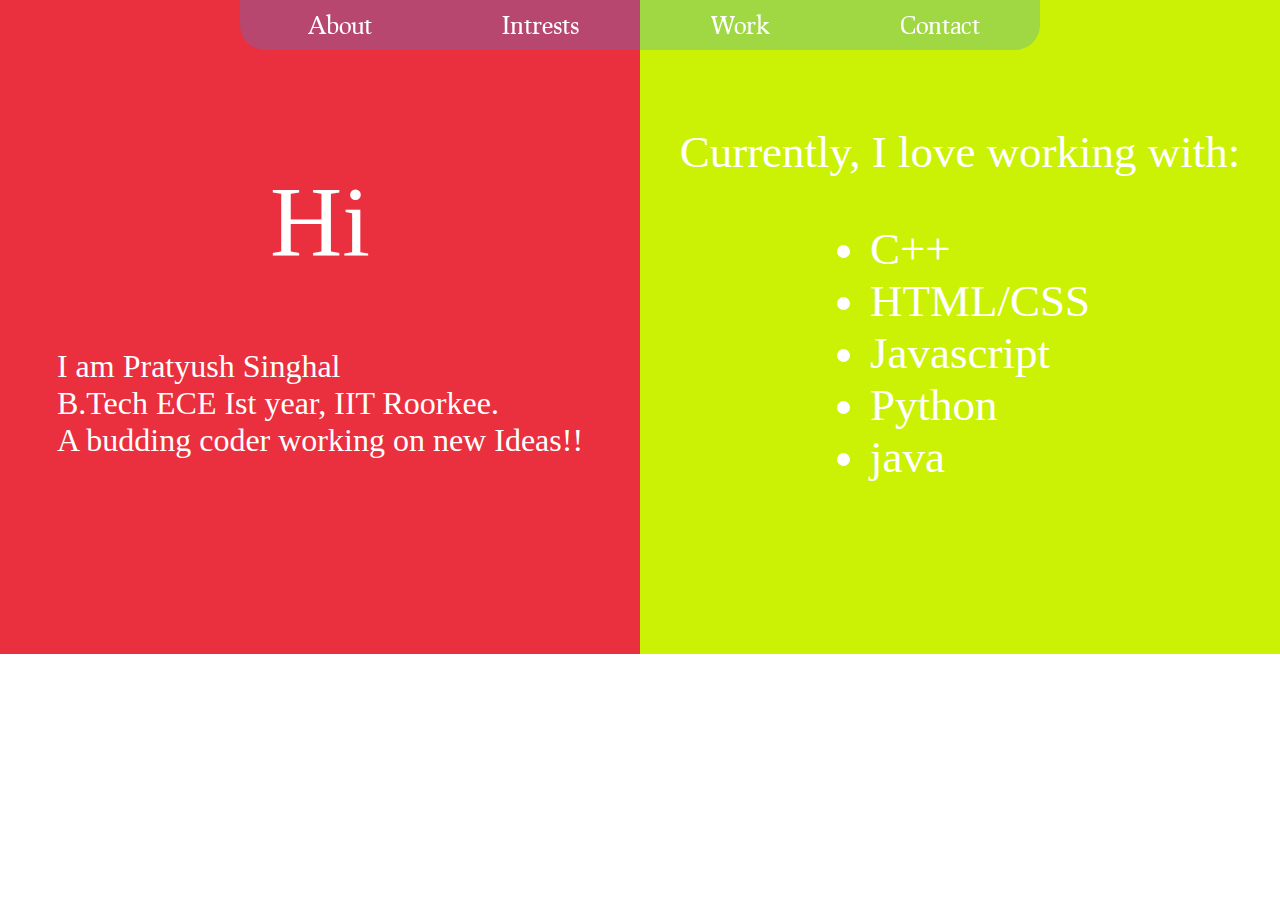
==== index.html @ c1a0a808 "rename files" ====
<!DOCTYPE html>
<html>
<head>
	<link rel="stylesheet" type="text/css" href="about_me.css">
	<script src="https://ajax.googleapis.com/ajax/libs/jquery/3.1.1/jquery.min.js"></script>
	<script type="text/javascript" src="about_me.js"></script>
	<title>About me</title>
</head>
<body>
<div id="menu">
				<a href="#" class="menu_link" onclick="about()">About</a>
				<a href="#" class="menu_link" onclick="intrests()">Intrests</a>
				<a href="#" class="menu_link" onclick="work()">Work</a>
				<a href="#" class="menu_link" onclick="contact()">Contact</a>
	</div>
<div class="container">
	<div id="first_div_window" class="divs">
		<div id="first_div_content" class="content">
			<div id="about_me_1" class="internal_div">
				<span id="hi">Hi</span><br> 
				<p>I am Pratyush Singhal<br>
				B.Tech ECE Ist year, IIT Roorkee.<br>
				A budding coder working on new Ideas!!</p>
			</div>
			<div id="intrests_1" class="internal_div">
				<h1>Nothing and Everything</h1>
				Still exploring and gaining new experiences<br>
				Usually Intrested in every new thing!!<br>
				<span id="ps">PS: The only constant for me is being a Foodie :P</span>
			</div>
			<div id="work_1" class="internal_div">
				Still, new to developing<br>
				So the list will be short<br>
				(Very Short)! :(
			</div>
			<div id="Contact_1" class="internal_div">
				<h1>Contact Me:</h1>
				BG-67, Rajendra Bhawan<br>
				IIT Roorkee
			</div>
		</div>
	</div>
	<div id="second_div_window" class="divs">
		<div id="second_div_content" class="content">
			<div id="Contact_2" class="internal_div">
				<h3>Github</h3>
				<a href="https://github.com/psinghal20" target="_blank"><img src="Octocat.png" id="github"></a>
				<h3>Facebook</h3>
				<a href="https://www.facebook.com/pratyush.singhal.92" target="_blank"><img src="fb-logo.png" id="facebook"></a>
			</div>
			<div id="work_2" class="internal_div">
				Projects:
				<ul>
					<li>Sherlocked Android App</li>
					<li>This Page :P</li>
			</div>
			<div id="intrests_2" class="internal_div">
				Things on radar Right Now:
				<ul>
					<li>Software Development</li>
					<li>Hacking</li>
					<li>Android Development</li>
					<li>Foosball</li>
					<li>Anime</li>
			</div>
			<div id="about_me_2" class="internal_div">
				Currently, I love working with:
				<ul>
					<li>C++</li>
					<li>HTML/CSS</li>
					<li>Javascript</li>
					<li>Python</li>
					<li>java</li>
				</ul>
			</div>
			</div>
	</div>
	
</div>
</body>
</html>
---- about_me.css ----
@font-face {
    font-family: 'procionoregular';
    src: url('prociono-regular-webfont.woff2') format('woff2'),
         url('prociono-regular-webfont.woff') format('woff');
    font-weight: normal;
    font-style: normal;

}
.menu_link{
	display: inline-flex;
	width: 200px;
	height: 100%;
	background-color: rgba(30,144,255,0.25);
	align-items: center;
	justify-content: center;
	text-decoration: none;
	font-family: 'procionoregular';
	font-size: x-large;	
	color: white;
}
.menu_link:hover{
	background-color:rgba(30,144,255,1);
}
body{
	margin: 0px;
	padding-top: 0px;
	color:white;
}
#menu{
	position: fixed;
	left: 50%;
	margin-left: -400px;
	display: flex;
	text-align: center;
	justify-content: center;
	height: 50px;
	z-index: 10;
}
.menu_link:nth-child(1){
	border-bottom-left-radius:25px; 
}
.menu_link:nth-child(4){
	border-bottom-right-radius: 25px;
}
.container{
	display: flex;
	height: 654px;
	width: 100%;
}
.divs{
	height: 100%;
	width: 50%;
	overflow: hidden;
	position: relative;
}
.content{
	width: 100%;
	height: 100%;
	transition: transform 0.5s;
	position: absolute;
	
}
#second_div_content{
	transform: translate(0px,-1962px);
}
.internal_div{
	width: 100%;
	height: 100%;
	display: flex;
	align-items: center;
	justify-content: center;
	font-size: xx-large;
	flex-direction: column;
}
#about_me_1{
	background-color: rgb(234, 47, 62);
	display: flex;
	align-items: center;
	justify-content: center;
	font-size: xx-large;
	flex-direction: column;
}
#hi{
	font-size: 100px;
}
#about_me_2{
	background-color: rgb(203, 241, 4);
	display: flex;
	align-items: center;
	justify-content: center;
	font-size: 45px;
	flex-direction: column;
}
#inrests_1{
	background-color: green;
}
#ps{
	margin-top:45px;	
}
#intrests_1{
	background-color: purple;
}
#intrests_2{
	background-color:teal; 
	}
#work_1{
	background-color: turquoise;
}
#work_2{
	background-color: pink;
}
#Contact_1{
	background-color: rgb(147, 165, 92);
}
#Contact_2{
	background-color: rgb(154, 103, 246);
}
#facebook{
	height: 75px;
	width:75px;
	margin: 20px;
}
#github{
	height: 75px;
	width:85px;
	margin: 20px;			
}
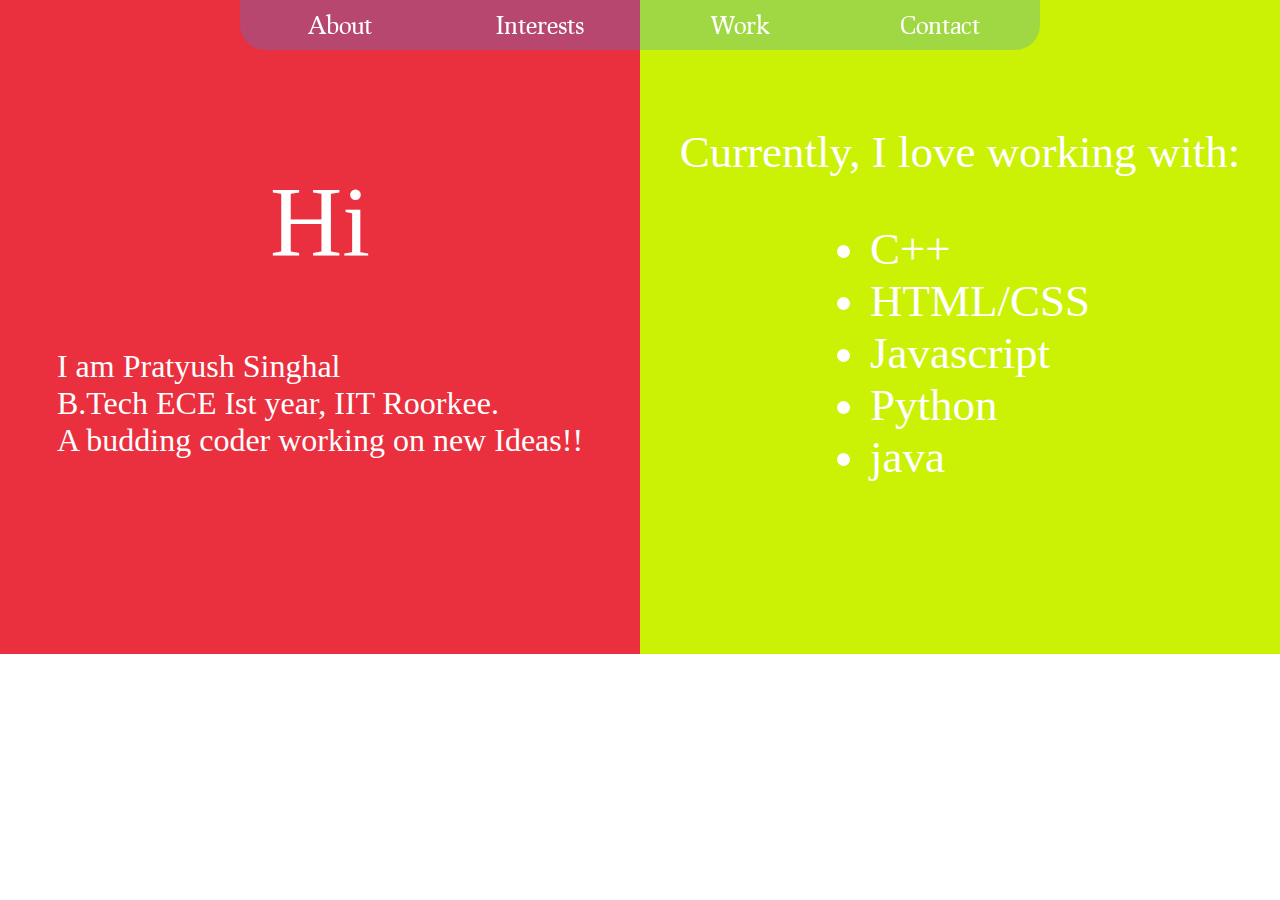
==== commit 01be7aea: "Fixed some typos" ====
--- a/index.html
+++ b/index.html
@@ -1,15 +1,15 @@
 <!DOCTYPE html>
 <html>
 <head>
-	<link rel="stylesheet" type="text/css" href="about_me.css">
+	<link rel="stylesheet" type="text/css" href="main.css">
 	<script src="https://ajax.googleapis.com/ajax/libs/jquery/3.1.1/jquery.min.js"></script>
-	<script type="text/javascript" src="about_me.js"></script>
+	<script type="text/javascript" src="main.js"></script>
 	<title>About me</title>
 </head>
 <body>
 <div id="menu">
 				<a href="#" class="menu_link" onclick="about()">About</a>
-				<a href="#" class="menu_link" onclick="intrests()">Intrests</a>
+				<a href="#" class="menu_link" onclick="interests()">Interests</a>
 				<a href="#" class="menu_link" onclick="work()">Work</a>
 				<a href="#" class="menu_link" onclick="contact()">Contact</a>
 	</div>
@@ -22,7 +22,7 @@
 				B.Tech ECE Ist year, IIT Roorkee.<br>
 				A budding coder working on new Ideas!!</p>
 			</div>
-			<div id="intrests_1" class="internal_div">
+			<div id="interests_1" class="internal_div">
 				<h1>Nothing and Everything</h1>
 				Still exploring and gaining new experiences<br>
 				Usually Intrested in every new thing!!<br>
@@ -54,7 +54,7 @@
 					<li>Sherlocked Android App</li>
 					<li>This Page :P</li>
 			</div>
-			<div id="intrests_2" class="internal_div">
+			<div id="interests_2" class="internal_div">
 				Things on radar Right Now:
 				<ul>
 					<li>Software Development</li>
--- a/main.css
+++ b/main.css
@@ -0,0 +1,127 @@
+@font-face {
+    font-family: 'procionoregular';
+    src: url('prociono-regular-webfont.woff2') format('woff2'),
+         url('prociono-regular-webfont.woff') format('woff');
+    font-weight: normal;
+    font-style: normal;
+
+}
+.menu_link{
+	display: inline-flex;
+	width: 200px;
+	height: 100%;
+	background-color: rgba(30,144,255,0.25);
+	align-items: center;
+	justify-content: center;
+	text-decoration: none;
+	font-family: 'procionoregular';
+	font-size: x-large;	
+	color: white;
+}
+.menu_link:hover{
+	background-color:rgba(30,144,255,1);
+}
+body{
+	margin: 0px;
+	padding-top: 0px;
+	color:white;
+}
+#menu{
+	position: fixed;
+	left: 50%;
+	margin-left: -400px;
+	display: flex;
+	text-align: center;
+	justify-content: center;
+	height: 50px;
+	z-index: 10;
+}
+.menu_link:nth-child(1){
+	border-bottom-left-radius:25px; 
+}
+.menu_link:nth-child(4){
+	border-bottom-right-radius: 25px;
+}
+.container{
+	display: flex;
+	height: 654px;
+	width: 100%;
+}
+.divs{
+	height: 100%;
+	width: 50%;
+	overflow: hidden;
+	position: relative;
+}
+.content{
+	width: 100%;
+	height: 100%;
+	transition: transform 0.5s;
+	position: absolute;
+	
+}
+#second_div_content{
+	transform: translate(0px,-1962px);
+}
+.internal_div{
+	width: 100%;
+	height: 100%;
+	display: flex;
+	align-items: center;
+	justify-content: center;
+	font-size: xx-large;
+	flex-direction: column;
+}
+#about_me_1{
+	background-color: rgb(234, 47, 62);
+	display: flex;
+	align-items: center;
+	justify-content: center;
+	font-size: xx-large;
+	flex-direction: column;
+}
+#hi{
+	font-size: 100px;
+}
+#about_me_2{
+	background-color: rgb(203, 241, 4);
+	display: flex;
+	align-items: center;
+	justify-content: center;
+	font-size: 45px;
+	flex-direction: column;
+}
+#inrests_1{
+	background-color: green;
+}
+#ps{
+	margin-top:45px;	
+}
+#interests_1{
+	background-color: purple;
+}
+#interests_2{
+	background-color:teal; 
+	}
+#work_1{
+	background-color: turquoise;
+}
+#work_2{
+	background-color: pink;
+}
+#Contact_1{
+	background-color: rgb(147, 165, 92);
+}
+#Contact_2{
+	background-color: rgb(154, 103, 246);
+}
+#facebook{
+	height: 75px;
+	width:75px;
+	margin: 20px;
+}
+#github{
+	height: 75px;
+	width:85px;
+	margin: 20px;			
+}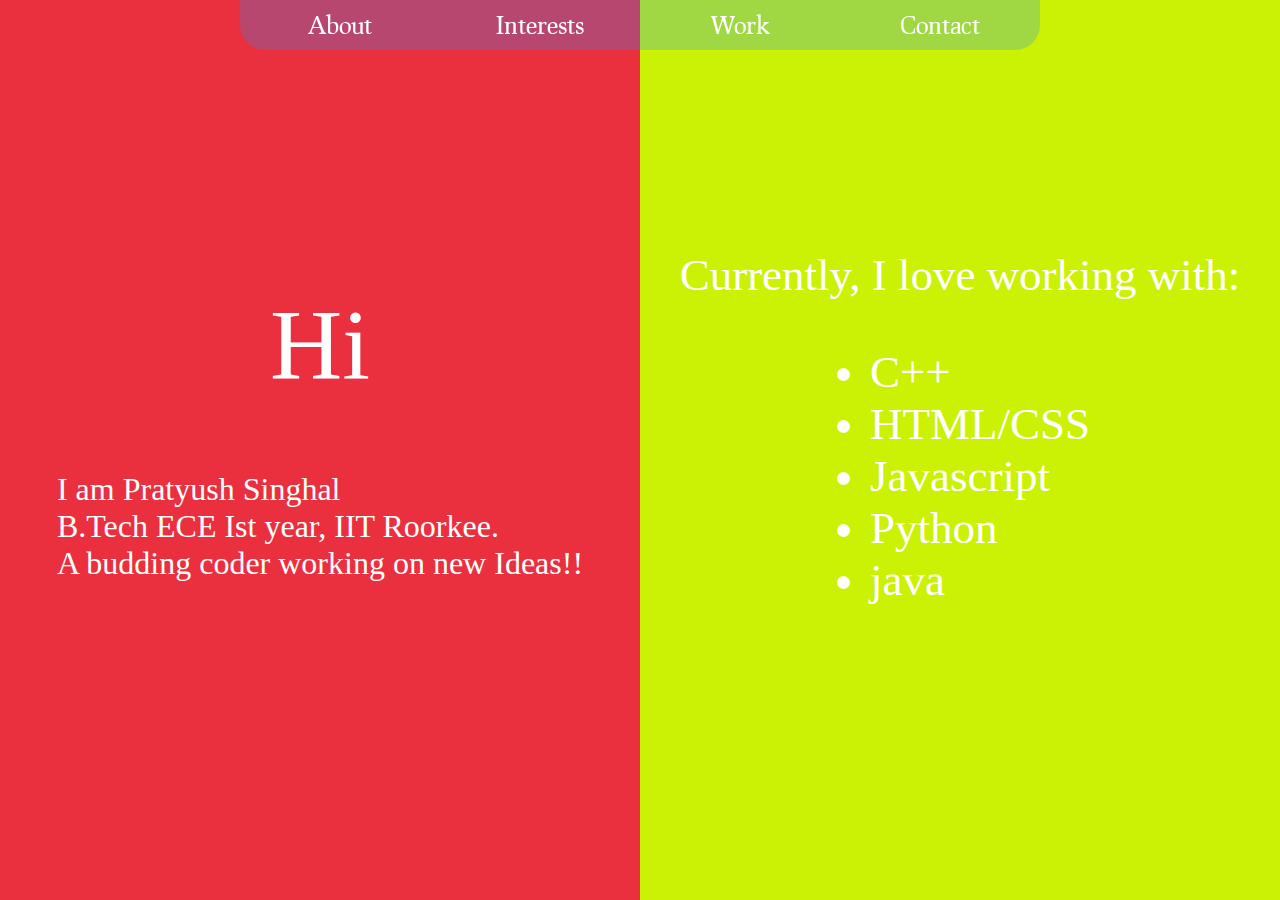
==== commit 9fc2b344: "Add favicon" ====
--- a/index.html
+++ b/index.html
@@ -2,6 +2,7 @@
 <html>
 <head>
 	<link rel="stylesheet" type="text/css" href="main.css">
+	<link rel="icon" type="image/png" href="bulldog.png">
 	<script src="https://ajax.googleapis.com/ajax/libs/jquery/3.1.1/jquery.min.js"></script>
 	<script type="text/javascript" src="main.js"></script>
 	<title>About me</title>
--- a/main.css
+++ b/main.css
@@ -25,6 +25,7 @@
 	margin: 0px;
 	padding-top: 0px;
 	color:white;
+	height: 100vh;
 }
 #menu{
 	position: fixed;
@@ -44,7 +45,7 @@
 }
 .container{
 	display: flex;
-	height: 654px;
+	height: 100%;
 	width: 100%;
 }
 .divs{
@@ -61,7 +62,7 @@
 	
 }
 #second_div_content{
-	transform: translate(0px,-1962px);
+	transform: translate(0px,-300%);
 }
 .internal_div{
 	width: 100%;
